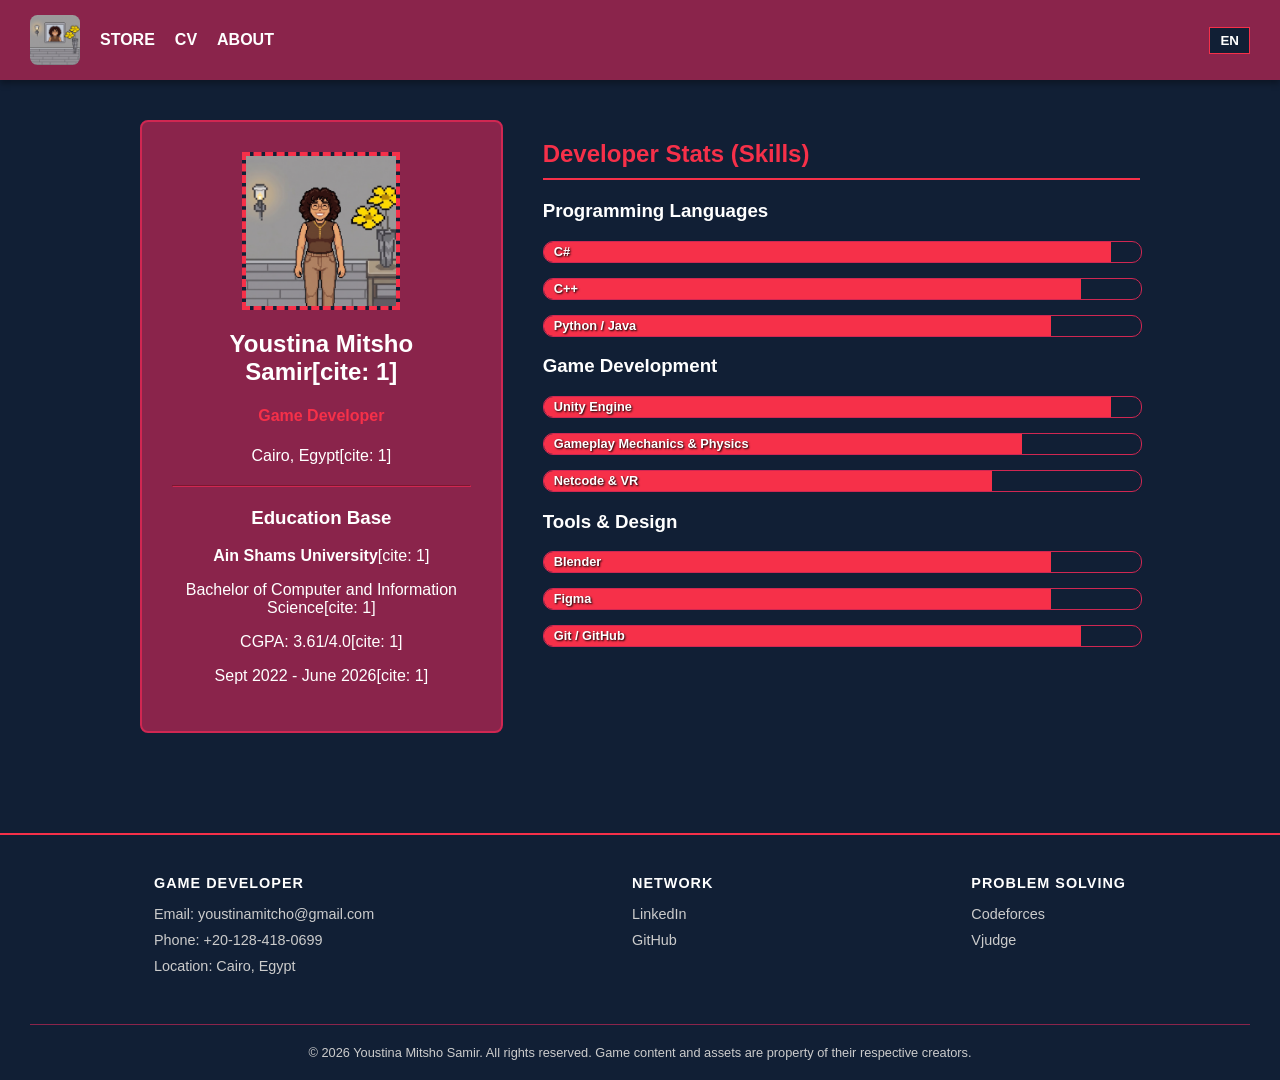
==== about.html @ ff039ae6 "adjusted the nav bar" ====
<!DOCTYPE html>
<html lang="en">

<head>
    <meta charset="UTF-8">
    <meta name="viewport" content="width=device-width, initial-scale=1.0">
    <title>About Me | Portfolio Store</title>
    <link rel="stylesheet" href="CSS/styles.css">
</head>

<body>

    <!-- 1. UNIVERSAL HEADER (Paste at the top of every page) -->
    <nav>
        <div class="nav-left">
            <div class="portfolio-header-container">
                <img src="Assets\Personal\Logo.png" alt="Pixel Avatar" class="portfolio-avatar">
            </div>
            <ul class="nav-links">
                <li><a href="index.html">Store</a></li>
                <li><a href="cv.html">CV</a></li>
                <li><a href="about.html">About</a></li>
            </ul>
        </div>
        <div class="nav-right">
            <button class="language-btn">EN</button>
        </div>
    </nav>

    <main class="about-container">

        <!-- Player Avatar & Bio -->
        <div class="profile-column">
            <div class="pixel-avatar">
                <img src="Assets\Personal\Profile_Picture.png" alt="Profile Picture"
                    style="width: 100%; height: 100%; object-fit: cover;">
            </div>
            <h2>Youstina Mitsho Samir[cite: 1]</h2>
            <h4 style="color: var(--action-red);">Game Developer</h4>
            <p>Cairo, Egypt[cite: 1]</p>
            <hr style="border-color: var(--card-light); margin: 20px 0;">
            <h3>Education Base</h3>
            <p><strong>Ain Shams University</strong>[cite: 1]</p>
            <p>Bachelor of Computer and Information Science[cite: 1]</p>
            <p>CGPA: 3.61/4.0[cite: 1]</p>
            <p>Sept 2022 - June 2026[cite: 1]</p>
        </div>

        <!-- Skills as Race/Stat Tracks -->
        <div class="info-column">
            <h2 style="color: var(--action-red); border-bottom: 2px solid var(--action-red); padding-bottom: 10px;">
                Developer Stats (Skills)</h2>

            <h3>Programming Languages</h3>
            <div class="skill-track">
                <div class="skill-fill" style="width: 95%;"><span class="skill-label">C#</span></div>
            </div>
            <div class="skill-track">
                <div class="skill-fill" style="width: 90%;"><span class="skill-label">C++</span></div>
            </div>
            <div class="skill-track">
                <div class="skill-fill" style="width: 85%;"><span class="skill-label">Python / Java</span></div>
            </div>

            <h3>Game Development</h3>
            <div class="skill-track">
                <div class="skill-fill" style="width: 95%;"><span class="skill-label">Unity Engine</span></div>
            </div>
            <div class="skill-track">
                <div class="skill-fill" style="width: 80%;"><span class="skill-label">Gameplay Mechanics &
                        Physics</span></div>
            </div>
            <div class="skill-track">
                <div class="skill-fill" style="width: 75%;"><span class="skill-label">Netcode & VR</span></div>
            </div>

            <h3>Tools & Design</h3>
            <div class="skill-track">
                <div class="skill-fill" style="width: 85%;"><span class="skill-label">Blender</span></div>
            </div>
            <div class="skill-track">
                <div class="skill-fill" style="width: 85%;"><span class="skill-label">Figma</span></div>
            </div>
            <div class="skill-track">
                <div class="skill-fill" style="width: 90%;"><span class="skill-label">Git / GitHub</span></div>
            </div>

        </div>

    </main>
</body>
<footer>
    <div class="footer-content">
        <!-- Contact Info -->
        <div class="footer-section">
            <h4>Game Developer</h4>
            <ul>
                <li>Email: youstinamitcho@gmail.com</li> <!--[cite: 1] -->
                <li>Phone: +20-128-418-0699</li> <!--[cite: 1] -->
                <li>Location: Cairo, Egypt</li> <!--[cite: 1] -->
            </ul>
        </div>

        <!-- Professional Links -->
        <div class="footer-section">
            <h4>Network</h4>
            <ul>
                <li><a href="https://www.linkedin.com/in/youstina-mitcho" target="_blank">LinkedIn</a></li>
                <!--[cite: 1] -->
                <li><a href="https://github.com/YoustinaMitsho" target="_blank">GitHub</a></li> <!--[cite: 1] -->
            </ul>
        </div>

        <!-- Competitive Programming -->
        <div class="footer-section">
            <h4>Problem Solving</h4>
            <ul>
                <li><a href="https://codeforces.com/profile/YoustinaM" target="_blank">Codeforces</a></li>
                <!--[cite: 1] -->
                <li><a href="https://vjudge.net/user/Youstina_Mitsho" target="_blank">Vjudge</a></li> <!--[cite: 1] -->
            </ul>
        </div>
    </div>

    <div class="copyright">
        &copy; 2026 Youstina Mitsho Samir. All rights reserved. Game content and assets are property of their respective
        creators.
    </div>
</footer>

<!-- Script tags go after the footer -->
<script src="scripts.js"></script>
</body>

</html>
---- CSS/styles.css ----
/* --- CSS VARIABLES (New Palette) --- */
:root {
    --base-dark: #111f35;
    --card-dark: #8a244b;
    --card-light: #d02752;
    --action-red: #f63049;
    --text-main: #ffffff;
    --text-muted: #cccccc;
}

body {
    margin: 0;
    font-family: 'Segoe UI', Tahoma, Geneva, Verdana, sans-serif;
    background-color: var(--base-dark);
    color: var(--text-main);
}

/* --- UPDATED NAVIGATION HEADER --- */
nav {
    display: flex;
    justify-content: space-between;
    /* Creates the "huge gap" between left and right groups */
    align-items: center;
    padding: 15px 30px;
    background-color: var(--card-dark);
    box-shadow: 0 4px 6px rgba(0, 0, 0, 0.3);
}

.nav-left {
    display: flex;
    align-items: center;
    gap: 20px;
    /* The "mini gap" between logo and links */
}

/* Forces the container to be a reasonable size and centers the image */
.portfolio-header-container {
    width: 50px;
    height: 50px;
    display: flex;
    justify-content: center;
    align-items: center;
    flex-shrink: 0;
    overflow: hidden;
}

/* Forces the giant image to shrink to the container's bounds */
.portfolio-avatar {
    width: 100%;
    height: 100%;
    object-fit: cover;
    display: block;
    border-radius: 15%;
}

/* Optional: Add a smooth hover effect */
.logo-link:hover .site-logo {
    opacity: 0.85;
    transition: opacity 0.2s ease-in-out;
}

.nav-links {
    display: flex;
    gap: 20px;
    /* Gap between Store, CV, and About */
    list-style: none;
    margin: 0;
    padding: 0;
}

.nav-links a {
    color: var(--text-main);
    text-decoration: none;
    font-weight: bold;
    text-transform: uppercase;
    transition: color 0.2s;
}

.nav-links a:hover {
    color: var(--action-red);
}

.language-btn {
    background-color: var(--base-dark);
    color: var(--text-main);
    border: 1px solid var(--action-red);
    padding: 5px 10px;
    cursor: pointer;
    font-weight: bold;
}

/* --- CV PAGE: CARD LAYOUT --- */
.cv-container {
    padding: 40px;
    max-width: 1200px;
    margin: 0 auto;
}

.cv-section-title {
    border-bottom: 2px solid var(--action-red);
    padding-bottom: 10px;
    margin-top: 40px;
    color: var(--action-red);
}

.cv-grid {
    display: grid;
    grid-template-columns: repeat(auto-fill, minmax(300px, 1fr));
    gap: 20px;
    margin-top: 20px;
}

.cv-card {
    background-color: var(--card-dark);
    border: 1px solid var(--card-light);
    padding: 20px;
    border-radius: 8px;
    transition: transform 0.2s;
}

.cv-card:hover {
    transform: translateY(-5px);
    border-color: var(--action-red);
}

.cv-card h3 {
    margin: 0 0 5px 0;
    color: var(--text-main);
}

.cv-card h4 {
    margin: 0 0 10px 0;
    color: var(--text-muted);
    font-size: 0.9rem;
}

.cv-card p,
.cv-card ul {
    font-size: 0.9rem;
    margin: 0;
    padding-left: 15px;
}

/* --- ABOUT PAGE: RPG PROFILE --- */
.about-container {
    display: flex;
    padding: 40px;
    gap: 40px;
    max-width: 1000px;
    margin: 0 auto;
}

.profile-column {
    flex: 1;
    text-align: center;
    background-color: var(--card-dark);
    padding: 30px;
    border: 2px solid var(--card-light);
    border-radius: 8px;
    height: fit-content;
}

.pixel-avatar {
    width: 150px;
    height: 150px;
    background-color: var(--base-dark);
    border: 4px dashed var(--action-red);
    margin: 0 auto 20px auto;
    display: flex;
    align-items: center;
    justify-content: center;
    font-size: 0.8rem;
    color: var(--text-muted);
}

.info-column {
    flex: 2;
}

/* Skills as "Race" bars */
.skill-track {
    width: 100%;
    background-color: var(--base-dark);
    border: 1px solid var(--card-light);
    height: 20px;
    margin-bottom: 15px;
    border-radius: 10px;
    overflow: hidden;
    position: relative;
}

.skill-fill {
    background-color: var(--action-red);
    height: 100%;
}

.skill-label {
    position: absolute;
    top: 0;
    left: 10px;
    font-size: 0.8rem;
    font-weight: bold;
    line-height: 20px;
    text-shadow: 1px 1px 2px #000;
}

/* --- HERO CAROUSEL --- */
.hero {
    display: flex;
    justify-content: center;
    align-items: center;
    padding: 40px;
    background-color: var(--base-dark);
    gap: 20px;
}

.carousel-btn {
    background-color: var(--card-dark);
    border: 2px solid var(--action-red);
    color: var(--text-main);
    font-size: 2rem;
    padding: 10px 20px;
    cursor: pointer;
    transition: 0.3s;
}

.carousel-btn:hover {
    background-color: var(--action-red);
}

.hero-content {
    width: 800px;
    height: 400px;
    background-color: var(--card-light);
    display: flex;
    flex-direction: column;
    justify-content: flex-end;
    padding: 20px;
    background-size: cover;
    background-position: center;
    border: 2px solid var(--card-dark);
}

.hero-info h2 {
    margin: 0 0 10px 0;
    font-size: 2rem;
    text-shadow: 2px 2px 4px #000;
}

/* --- MAIN CONTENT & GRID --- */
.main-content {
    display: flex;
    padding: 40px;
    gap: 40px;
}

.games-section {
    flex: 3;
}

.games-grid {
    display: grid;
    grid-template-columns: repeat(auto-fill, minmax(220px, 1fr));
    gap: 20px;
}

.game-card {
    background-color: var(--card-dark);
    border: 1px solid var(--card-dark);
    padding: 15px;
    text-align: left;
    cursor: pointer;
    transition: all 0.2s ease-in-out;
    display: flex;
    flex-direction: column;
    justify-content: space-between;
    height: 200px;
}

.game-card:hover {
    transform: translateY(-5px);
    background-color: var(--card-light);
    border-color: var(--action-red);
    box-shadow: 0 5px 15px rgba(246, 48, 73, 0.4);
}

.game-card h3 {
    margin: 0 0 10px 0;
}

.game-tags {
    font-size: 0.8rem;
    color: var(--text-muted);
}

/* --- ABOUT ME SIDEBAR --- */
.about-section {
    flex: 1;
    background-color: var(--card-dark);
    padding: 25px;
    height: fit-content;
    border-top: 4px solid var(--action-red);
}

.about-section h2 {
    margin-top: 0;
    color: var(--action-red);
}

.cv-list {
    padding-left: 20px;
    font-size: 0.9rem;
}

/* --- FOOTER --- */
footer {
    background-color: var(--base-dark);
    border-top: 2px solid var(--action-red);
    padding: 40px 30px 20px 30px;
    margin-top: 60px;
    /* Pushes the footer down from the main content */
    color: var(--text-muted);
    font-size: 0.9rem;
}

.footer-content {
    display: flex;
    justify-content: space-around;
    flex-wrap: wrap;
    gap: 30px;
    max-width: 1200px;
    margin: 0 auto;
}

.footer-section h4 {
    color: var(--text-main);
    margin-top: 0;
    margin-bottom: 15px;
    text-transform: uppercase;
    letter-spacing: 1px;
}

.footer-section ul {
    list-style: none;
    padding: 0;
    margin: 0;
}

.footer-section ul li {
    margin-bottom: 10px;
}

.footer-section ul li a {
    color: var(--text-muted);
    text-decoration: none;
    transition: color 0.2s;
}

.footer-section ul li a:hover {
    color: var(--action-red);
}

.copyright {
    text-align: center;
    margin-top: 40px;
    padding-top: 20px;
    border-top: 1px solid var(--card-dark);
    font-size: 0.8rem;
}
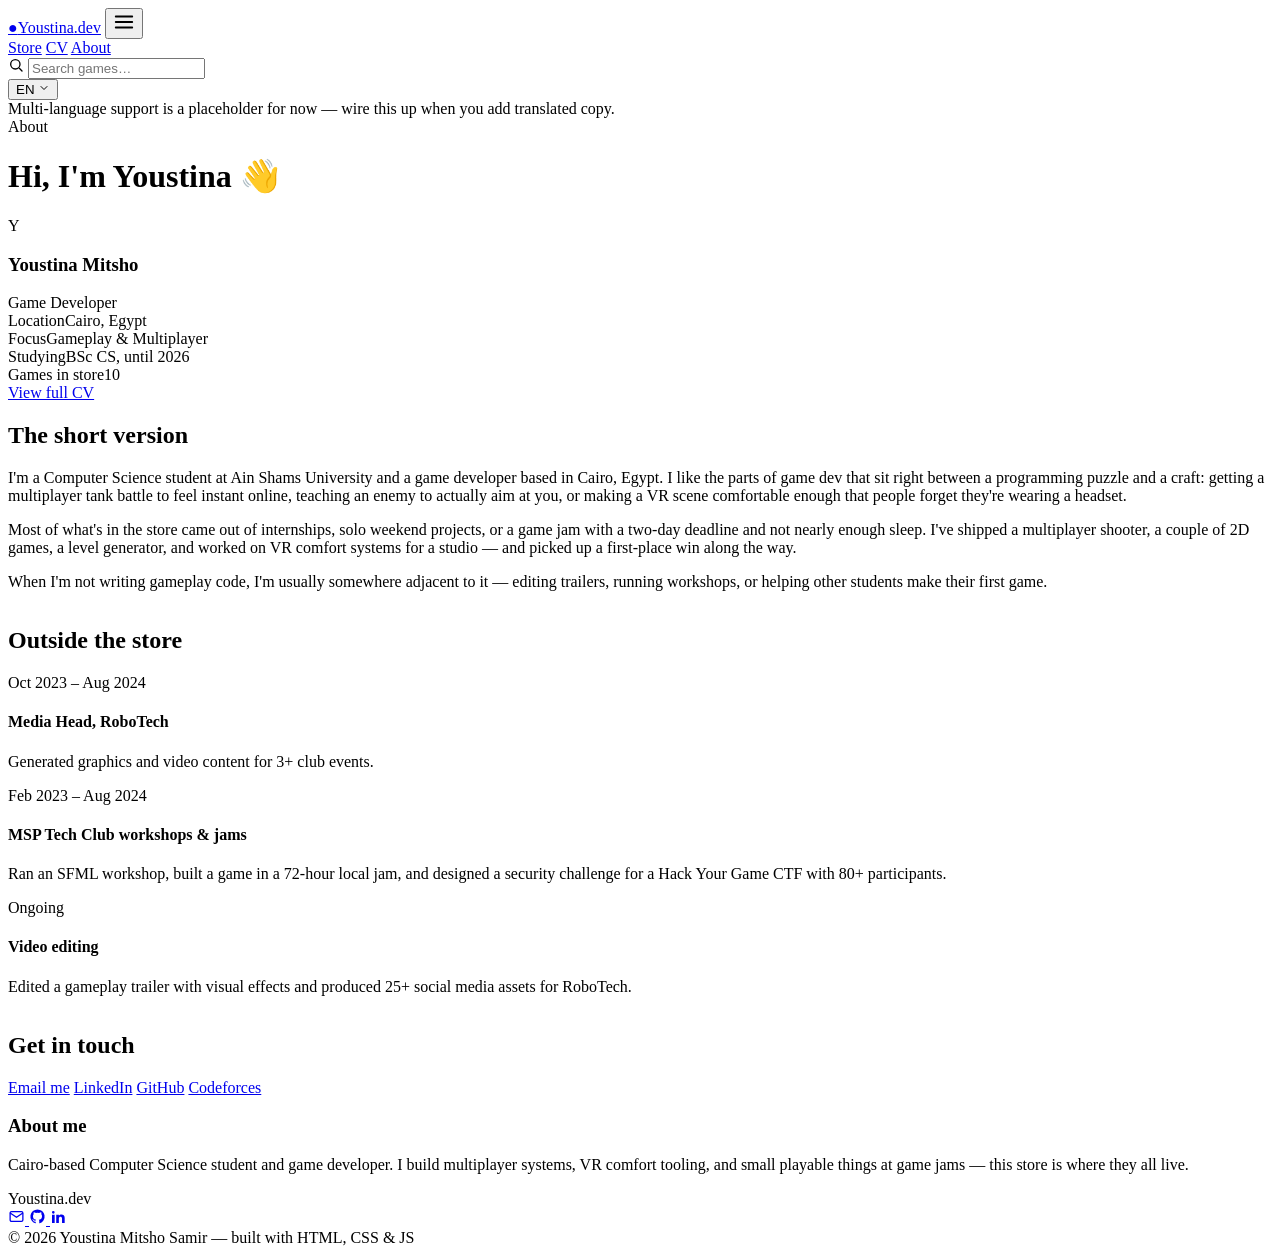
==== commit b321e354: "First draft adjusted" ====
--- a/about.html
+++ b/about.html
@@ -1,135 +1,130 @@
 <!DOCTYPE html>
 <html lang="en">
-
 <head>
-    <meta charset="UTF-8">
-    <meta name="viewport" content="width=device-width, initial-scale=1.0">
-    <title>About Me | Portfolio Store</title>
-    <link rel="stylesheet" href="CSS/styles.css">
+<meta charset="UTF-8" />
+<meta name="viewport" content="width=device-width, initial-scale=1.0" />
+<title>About — Youstina Mitsho</title>
+<link rel="preconnect" href="https://fonts.googleapis.com" />
+<link rel="preconnect" href="https://fonts.gstatic.com" crossorigin />
+<link href="https://fonts.googleapis.com/css2?family=Baloo+2:wght@500;600;700;800&family=Manrope:wght@400;500;600;700&family=JetBrains+Mono:wght@400;500;700&display=swap" rel="stylesheet" />
+<link rel="stylesheet" href="css/style.css" />
 </head>
-
 <body>
 
-    <!-- 1. UNIVERSAL HEADER (Paste at the top of every page) -->
-    <nav>
-        <div class="nav-left">
-            <div class="portfolio-header-container">
-                <img src="Assets\Personal\Logo.png" alt="Pixel Avatar" class="portfolio-avatar">
-            </div>
-            <ul class="nav-links">
-                <li><a href="index.html">Store</a></li>
-                <li><a href="cv.html">CV</a></li>
-                <li><a href="about.html">About</a></li>
-            </ul>
-        </div>
-        <div class="nav-right">
-            <button class="language-btn">EN</button>
-        </div>
+<header class="site-header">
+  <div class="container">
+    <a href="index.html" class="logo"><span class="logo-dot">●</span>Youstina<span style="color:var(--coral)">.dev</span></a>
+
+    <button class="nav-toggle" aria-label="Toggle menu">
+      <svg width="22" height="22" viewBox="0 0 24 24" fill="none"><path d="M3 6h18M3 12h18M3 18h18" stroke="currentColor" stroke-width="2" stroke-linecap="round"/></svg>
+    </button>
+
+    <nav class="main-nav">
+      <a href="index.html">Store</a>
+      <a href="cv.html">CV</a>
+      <a href="about.html" class="active">About</a>
     </nav>
 
-    <main class="about-container">
+    <form class="header-search-form" role="search">
+      <div class="header-search">
+        <svg width="16" height="16" viewBox="0 0 24 24" fill="none"><circle cx="11" cy="11" r="7" stroke="currentColor" stroke-width="2"/><path d="M21 21l-4-4" stroke="currentColor" stroke-width="2" stroke-linecap="round"/></svg>
+        <input type="text" placeholder="Search games…" aria-label="Search games" />
+      </div>
+    </form>
 
-        <!-- Player Avatar & Bio -->
-        <div class="profile-column">
-            <div class="pixel-avatar">
-                <img src="Assets\Personal\Profile_Picture.png" alt="Profile Picture"
-                    style="width: 100%; height: 100%; object-fit: cover;">
-            </div>
-            <h2>Youstina Mitsho Samir[cite: 1]</h2>
-            <h4 style="color: var(--action-red);">Game Developer</h4>
-            <p>Cairo, Egypt[cite: 1]</p>
-            <hr style="border-color: var(--card-light); margin: 20px 0;">
-            <h3>Education Base</h3>
-            <p><strong>Ain Shams University</strong>[cite: 1]</p>
-            <p>Bachelor of Computer and Information Science[cite: 1]</p>
-            <p>CGPA: 3.61/4.0[cite: 1]</p>
-            <p>Sept 2022 - June 2026[cite: 1]</p>
+    <div class="lang-select">
+      <button type="button">EN
+        <svg width="12" height="12" viewBox="0 0 24 24" fill="none"><path d="M6 9l6 6 6-6" stroke="currentColor" stroke-width="2" stroke-linecap="round" stroke-linejoin="round"/></svg>
+      </button>
+      <div class="lang-note">Multi-language support is a placeholder for now — wire this up when you add translated copy.</div>
+    </div>
+  </div>
+</header>
+
+<main>
+
+  <div class="page-header">
+    <span class="eyebrow">About</span>
+    <h1>Hi, I'm Youstina 👋</h1>
+  </div>
+
+  <div class="about-grid">
+    <aside class="player-card">
+      <div class="player-avatar">Y</div>
+      <h3>Youstina Mitsho</h3>
+      <div class="role">Game Developer</div>
+      <div class="stat-row"><span>Location</span><span>Cairo, Egypt</span></div>
+      <div class="stat-row"><span>Focus</span><span>Gameplay &amp; Multiplayer</span></div>
+      <div class="stat-row"><span>Studying</span><span>BSc CS, until 2026</span></div>
+      <div class="stat-row"><span>Games in store</span><span id="gameCount">—</span></div>
+      <a class="btn btn-primary btn-sm" href="cv.html" style="margin-top:18px; width:100%;">View full CV</a>
+    </aside>
+
+    <div class="about-copy">
+      <h2>The short version</h2>
+      <p>I'm a Computer Science student at Ain Shams University and a game developer based in Cairo, Egypt. I like the parts of game dev that sit right between a programming puzzle and a craft: getting a multiplayer tank battle to feel instant online, teaching an enemy to actually aim at you, or making a VR scene comfortable enough that people forget they're wearing a headset.</p>
+      <p>Most of what's in the store came out of internships, solo weekend projects, or a game jam with a two-day deadline and not nearly enough sleep. I've shipped a multiplayer shooter, a couple of 2D games, a level generator, and worked on VR comfort systems for a studio — and picked up a first-place win along the way.</p>
+      <p>When I'm not writing gameplay code, I'm usually somewhere adjacent to it — editing trailers, running workshops, or helping other students make their first game.</p>
+
+      <h2 style="margin-top:36px;">Outside the store</h2>
+      <div class="activity-list">
+        <div class="activity-item">
+          <span class="when">Oct 2023 – Aug 2024</span>
+          <h4>Media Head, RoboTech</h4>
+          <p>Generated graphics and video content for 3+ club events.</p>
         </div>
+        <div class="activity-item">
+          <span class="when">Feb 2023 – Aug 2024</span>
+          <h4>MSP Tech Club workshops &amp; jams</h4>
+          <p>Ran an SFML workshop, built a game in a 72-hour local jam, and designed a security challenge for a Hack Your Game CTF with 80+ participants.</p>
+        </div>
+        <div class="activity-item">
+          <span class="when">Ongoing</span>
+          <h4>Video editing</h4>
+          <p>Edited a gameplay trailer with visual effects and produced 25+ social media assets for RoboTech.</p>
+        </div>
+      </div>
 
-        <!-- Skills as Race/Stat Tracks -->
-        <div class="info-column">
-            <h2 style="color: var(--action-red); border-bottom: 2px solid var(--action-red); padding-bottom: 10px;">
-                Developer Stats (Skills)</h2>
+      <h2 style="margin-top:36px;">Get in touch</h2>
+      <div class="cv-actions" style="padding:0; margin-top:6px;">
+        <a class="btn btn-primary" href="mailto:youstinamitcho@gmail.com">Email me</a>
+        <a class="btn btn-ghost" href="#">LinkedIn</a>
+        <a class="btn btn-ghost" href="#">GitHub</a>
+        <a class="btn btn-ghost" href="#">Codeforces</a>
+      </div>
+    </div>
+  </div>
 
-            <h3>Programming Languages</h3>
-            <div class="skill-track">
-                <div class="skill-fill" style="width: 95%;"><span class="skill-label">C#</span></div>
-            </div>
-            <div class="skill-track">
-                <div class="skill-fill" style="width: 90%;"><span class="skill-label">C++</span></div>
-            </div>
-            <div class="skill-track">
-                <div class="skill-fill" style="width: 85%;"><span class="skill-label">Python / Java</span></div>
-            </div>
+</main>
 
-            <h3>Game Development</h3>
-            <div class="skill-track">
-                <div class="skill-fill" style="width: 95%;"><span class="skill-label">Unity Engine</span></div>
-            </div>
-            <div class="skill-track">
-                <div class="skill-fill" style="width: 80%;"><span class="skill-label">Gameplay Mechanics &
-                        Physics</span></div>
-            </div>
-            <div class="skill-track">
-                <div class="skill-fill" style="width: 75%;"><span class="skill-label">Netcode & VR</span></div>
-            </div>
-
-            <h3>Tools & Design</h3>
-            <div class="skill-track">
-                <div class="skill-fill" style="width: 85%;"><span class="skill-label">Blender</span></div>
-            </div>
-            <div class="skill-track">
-                <div class="skill-fill" style="width: 85%;"><span class="skill-label">Figma</span></div>
-            </div>
-            <div class="skill-track">
-                <div class="skill-fill" style="width: 90%;"><span class="skill-label">Git / GitHub</span></div>
-            </div>
-
-        </div>
-
-    </main>
-</body>
-<footer>
-    <div class="footer-content">
-        <!-- Contact Info -->
-        <div class="footer-section">
-            <h4>Game Developer</h4>
-            <ul>
-                <li>Email: youstinamitcho@gmail.com</li> <!--[cite: 1] -->
-                <li>Phone: +20-128-418-0699</li> <!--[cite: 1] -->
-                <li>Location: Cairo, Egypt</li> <!--[cite: 1] -->
-            </ul>
-        </div>
-
-        <!-- Professional Links -->
-        <div class="footer-section">
-            <h4>Network</h4>
-            <ul>
-                <li><a href="https://www.linkedin.com/in/youstina-mitcho" target="_blank">LinkedIn</a></li>
-                <!--[cite: 1] -->
-                <li><a href="https://github.com/YoustinaMitsho" target="_blank">GitHub</a></li> <!--[cite: 1] -->
-            </ul>
-        </div>
-
-        <!-- Competitive Programming -->
-        <div class="footer-section">
-            <h4>Problem Solving</h4>
-            <ul>
-                <li><a href="https://codeforces.com/profile/YoustinaM" target="_blank">Codeforces</a></li>
-                <!--[cite: 1] -->
-                <li><a href="https://vjudge.net/user/Youstina_Mitsho" target="_blank">Vjudge</a></li> <!--[cite: 1] -->
-            </ul>
-        </div>
+<footer class="site-footer">
+  <div class="footer-inner">
+    <div class="footer-about">
+      <h3>About me</h3>
+      <p>Cairo-based Computer Science student and game developer. I build multiplayer systems, VR comfort tooling, and small playable things at game jams — this store is where they all live.</p>
     </div>
-
-    <div class="copyright">
-        &copy; 2026 Youstina Mitsho Samir. All rights reserved. Game content and assets are property of their respective
-        creators.
+    <div class="footer-meta">
+      <div class="footer-logo">Youstina<span style="color:var(--coral)">.dev</span></div>
+      <div class="social-row">
+        <a href="mailto:youstinamitcho@gmail.com" aria-label="Email">
+          <svg width="17" height="17" viewBox="0 0 24 24" fill="none"><rect x="3" y="5" width="18" height="14" rx="2" stroke="currentColor" stroke-width="1.8"/><path d="M3 7l9 6 9-6" stroke="currentColor" stroke-width="1.8"/></svg>
+        </a>
+        <a href="#" aria-label="GitHub">
+          <svg width="17" height="17" viewBox="0 0 24 24" fill="currentColor"><path d="M12 2a10 10 0 00-3.16 19.49c.5.09.68-.22.68-.48v-1.7c-2.78.6-3.37-1.34-3.37-1.34-.46-1.16-1.11-1.47-1.11-1.47-.9-.62.07-.6.07-.6 1 .07 1.53 1.03 1.53 1.03.9 1.52 2.34 1.08 2.91.83.09-.65.35-1.08.63-1.33-2.22-.25-4.56-1.11-4.56-4.94 0-1.09.39-1.98 1.03-2.68-.1-.25-.45-1.27.1-2.65 0 0 .84-.27 2.75 1.02a9.5 9.5 0 015 0c1.91-1.29 2.75-1.02 2.75-1.02.55 1.38.2 2.4.1 2.65.64.7 1.03 1.59 1.03 2.68 0 3.84-2.34 4.68-4.57 4.93.36.31.68.92.68 1.85v2.74c0 .27.18.58.69.48A10 10 0 0012 2z"/></svg>
+        </a>
+        <a href="#" aria-label="LinkedIn">
+          <svg width="16" height="16" viewBox="0 0 24 24" fill="currentColor"><path d="M6.94 5a2 2 0 11-4-.002 2 2 0 014 .002zM7 8.48H3V21h4V8.48zm6.32 0H9.34V21h3.94v-6.57c0-3.66 4.77-3.96 4.77 0V21H22v-7.93c0-6.17-7.06-5.94-8.68-2.91V8.48z"/></svg>
+        </a>
+      </div>
     </div>
+  </div>
+  <div class="footer-bottom">© <span data-year></span> Youstina Mitsho Samir — built with HTML, CSS &amp; JS</div>
 </footer>
 
-<!-- Script tags go after the footer -->
-<script src="scripts.js"></script>
+<script src="js/games-data.js"></script>
+<script src="js/main.js"></script>
+<script>
+  document.getElementById("gameCount").textContent = GAMES.length;
+</script>
 </body>
-
-</html>+</html>
